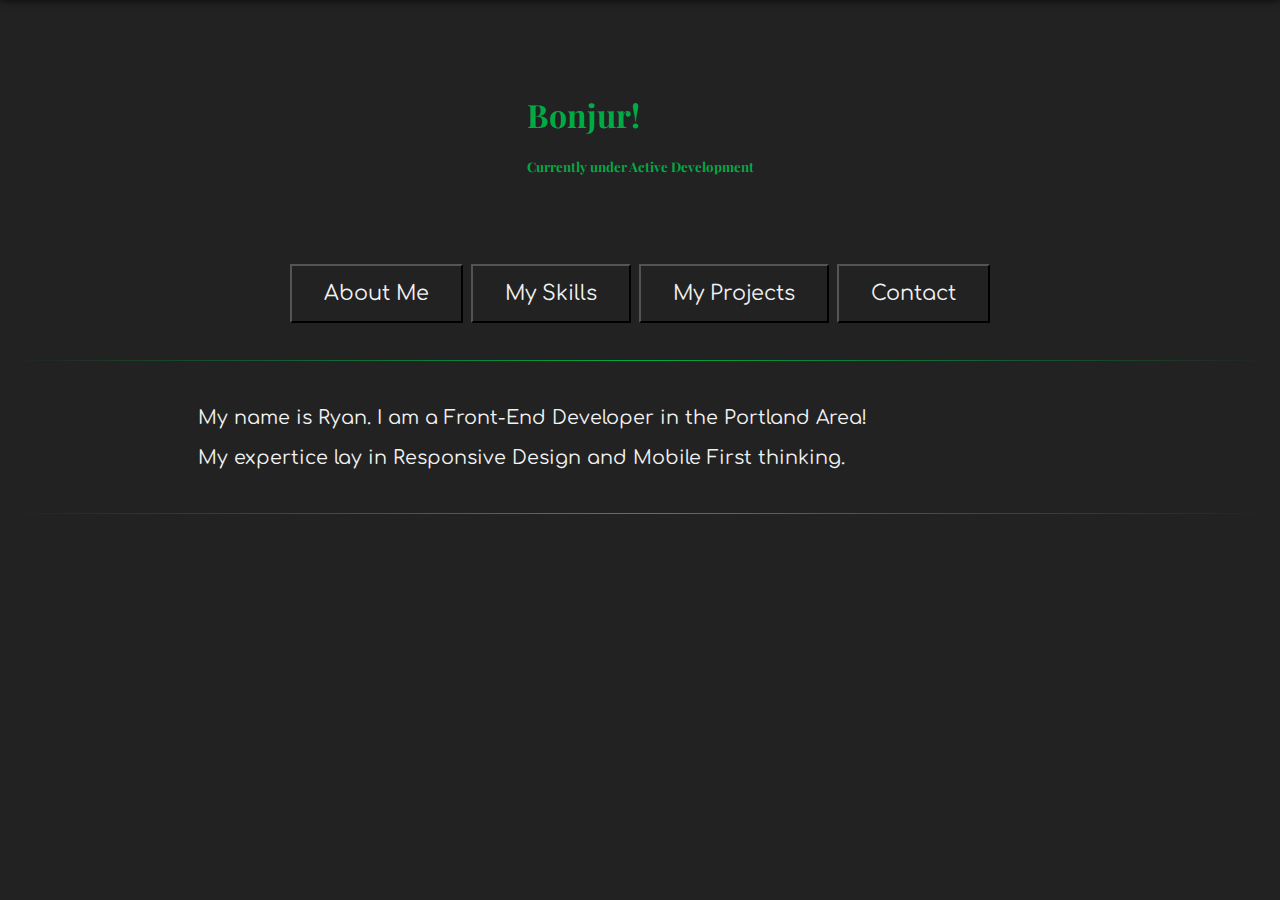
==== index.html @ 854c6ec0 "dark theme" ====
<!doctype html>
<html lang="en">
  <head>
    <!-- Required meta tags -->
    <meta charset="utf-8">
    <meta name="viewport" content="width=device-width, initial-scale=1, shrink-to-fit=no">

    <!-- Bootstrap CSS -->
    <link rel="stylesheet" href="https://stackpath.bootstrapcdn.com/bootstrap/4.1.3/css/bootstrap.min.css" integrity="sha384-MCw98/SFnGE8fJT3GXwEOngsV7Zt27NXFoaoApmYm81iuXoPkFOJwJ8ERdknLPMO" crossorigin="anonymous">
	
	<!-- CSS Style -->
	<link rel="stylesheet" href="./css/style.css">
  <link href="https://fonts.googleapis.com/css?family=Work+Sans:300,400" rel="stylesheet">
  <link rel="stylesheet" href="https://use.fontawesome.com/releases/v5.6.3/css/all.css" integrity="sha384-UHRtZLI+pbxtHCWp1t77Bi1L4ZtiqrqD80Kn4Z8NTSRyMA2Fd33n5dQ8lWUE00s/" crossorigin="anonymous">

  <!--Imported Fonts-->
  <link href="https://fonts.googleapis.com/css?family=Comfortaa|Playfair+Display:900" rel="stylesheet">

  <title>Still Under Development</title>
  </head>

  <body>
      <div class="flexContainer">
        <div class="heading">
          <h1>Bonjur!</h1>
          <h5>Currently under Active Development</h5>
        </div>
      </div>
    <div class="btn-bar">
    <button class="btn" onclick="getAbout()">About Me</button>
    <button class="btn" onclick="getHtmlCss()">My Skills</button>
    <button class="btn" onclick="getJS()">My Projects</button>
    <button class="btn" onclick="getUX()">Contact</button>
    </div>
    <hr class="style-two">
    <br>
    <div class="gridMod">
      <div></div>
      <div class="gridFlex"id="JSobj">
        <p>My name is Ryan. I am a Front-End Developer in the Portland Area!</p>
        <p>My expertice lay in Responsive Design and Mobile First thinking.</p>
      </div>
      <div></div>
    </div>
    <br>
    <hr class="style-two">

    <!-- Optional JavaScript -->
    <script src="js\portfolioJS.js">
    </script>
    <!-- jQuery first, then Popper.js, then Bootstrap JS -->
    <script src="https://code.jquery.com/jquery-3.3.1.slim.min.js" integrity="sha384-q8i/X+965DzO0rT7abK41JStQIAqVgRVzpbzo5smXKp4YfRvH+8abtTE1Pi6jizo" crossorigin="anonymous"></script>
    <script src="https://cdnjs.cloudflare.com/ajax/libs/popper.js/1.14.3/umd/popper.min.js" integrity="sha384-ZMP7rVo3mIykV+2+9J3UJ46jBk0WLaUAdn689aCwoqbBJiSnjAK/l8WvCWPIPm49" crossorigin="anonymous"></script>
    <script src="https://stackpath.bootstrapcdn.com/bootstrap/4.1.3/js/bootstrap.min.js" integrity="sha384-ChfqqxuZUCnJSK3+MXmPNIyE6ZbWh2IMqE241rYiqJxyMiZ6OW/JmZQ5stwEULTy" crossorigin="anonymous"></script>
  </body>
</html>
---- css/style.css ----
/*
JavaScript: #f7df1e
HTML: #e34f26
CSS: #0170BA 

green : #00ab44
black : #222
white : #f2f2f2

*/
body{
	background-color: #222;

}
body:before {
	content: "";
	position: fixed;
	top: -10px;
	left: 0;
	width: 100%;
	height: 10px;

	-webkit-box-shadow: 0px 0px 10px rgba(0,0,0,.8);
		-moz-box-shadow: 0px 0px 10px rgba(0,0,0,.8);
				   box-shadow: 0px 0px 10px rgba(0,0,0,.8);

	z-index: 100;
}
.flexContainer{
	padding-top: 5%;
	color: #00ab44;
	text-align: center;
}
.heading{
	font-family: 'Playfair Display', serif;
	display: inline-block;
	text-align: left;
}
.btn-bar{
	padding-top: 5%;
	padding-bottom: 2%;
	text-align: center;
}
.btn {
	background-color: #222;
	color: #f2f2f2;
	padding: 1rem 2rem;
	text-align: center;
	text-decoration: none;
	display: inline-block;
	font-size: 130%;
	margin: 4px 2px;
	cursor: pointer;
	transition: .2s;
	font-family: 'Comfortaa', cursive;

}
.btn:hover{
	background-color: #222;
	border-color: #222;
	color: #00ab44;
}

.gridMod {
	display: grid;
	grid-template-columns: auto 70% auto;
	grid-template-rows: auto+30%;
	
  }
.gridFlex{
	text-align: left;
	
	font-family: 'Comfortaa', cursive;
}
#JSobj{
	color: #f2f2f2;
	font-size: 120%;
}
.icon-bar{
	text-align:right;
}
i{
	color: #00ab44;
	font-size: 150%;
	margin: 2px;
}

.progress{
	margin-bottom: 1%;
	height:30px;
}

.progress-bar{
	background-color: #00ab44;
	text-align: left;
	padding-left: 10%;
}

hr.style-two {
    border: 0;
    height: 1px;
    background-image: linear-gradient(to right, rgba(0, 0, 0, 0), #00ab44, rgba(0, 0, 0, 0));
}
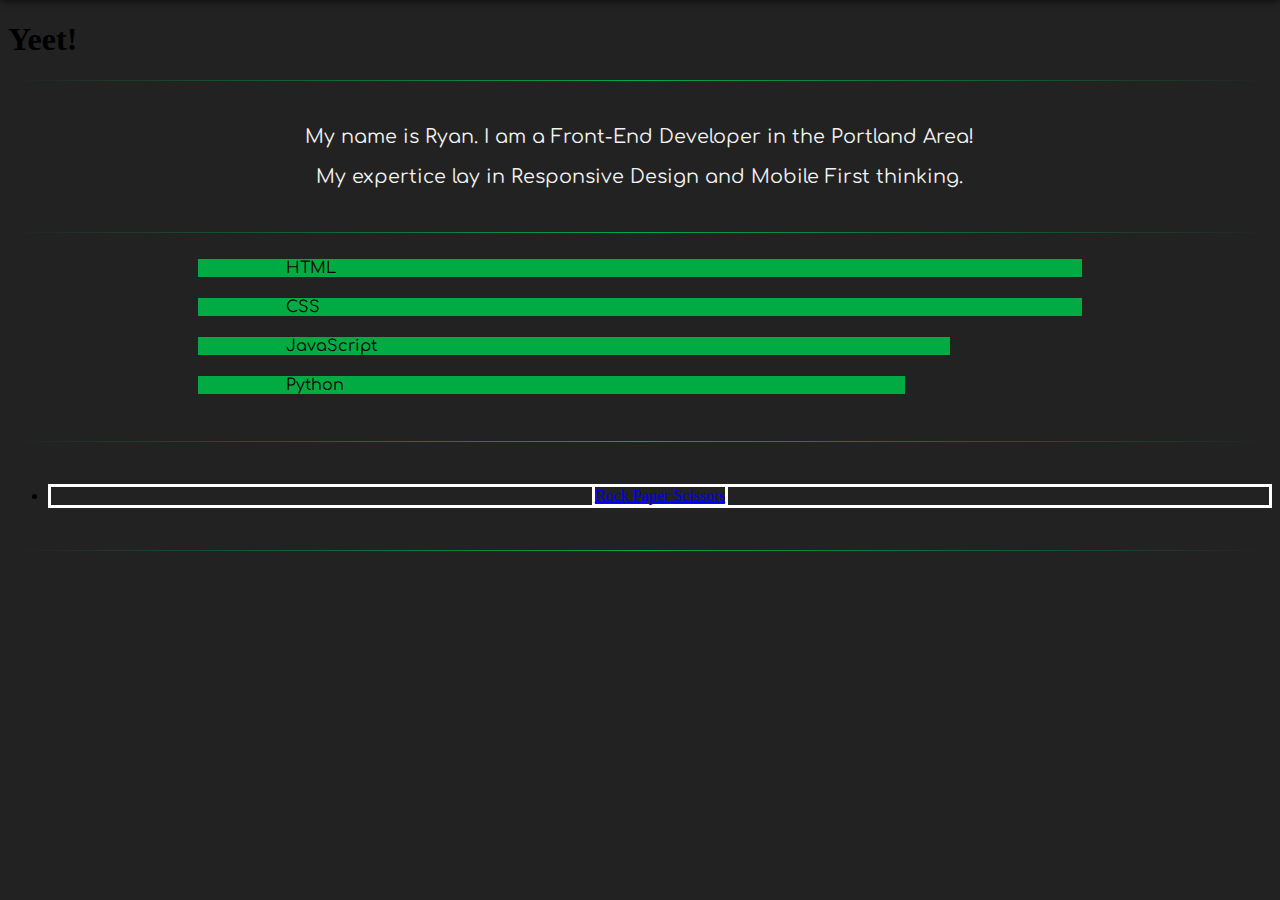
==== commit bc050cd1: "updates" ====
--- a/index.html
+++ b/index.html
@@ -20,20 +20,10 @@
   </head>
 
   <body>
-      <div class="flexContainer">
-        <div class="heading">
-          <h1>Bonjur!</h1>
-          <h5>Currently under Active Development</h5>
-        </div>
-      </div>
-    <div class="btn-bar">
-    <button class="btn" onclick="getAbout()">About Me</button>
-    <button class="btn" onclick="getHtmlCss()">My Skills</button>
-    <button class="btn" onclick="getJS()">My Projects</button>
-    <button class="btn" onclick="getUX()">Contact</button>
-    </div>
+    <h1>Yeet!</h1>
     <hr class="style-two">
     <br>
+
     <div class="gridMod">
       <div></div>
       <div class="gridFlex"id="JSobj">
@@ -41,6 +31,41 @@
         <p>My expertice lay in Responsive Design and Mobile First thinking.</p>
       </div>
       <div></div>
+    </div>
+
+    <br>
+    <hr class="style-two">
+    <br>
+
+    <div class="gridMod">
+      <div></div>
+      <div class="gridFlex">
+        <div class="progress">
+          <div class="progress-bar progress-bar-striped progress-bar-animated" role="progressbar" style="width: 90%" aria-valuenow="90" aria-valuemin="0" aria-valuemax="90">HTML</div>
+        </div>
+        <div class="progress">
+          <div class="progress-bar progress-bar-striped progress-bar-animated" role="progressbar" style="width: 90%" aria-valuenow="90" aria-valuemin="0" aria-valuemax="90">CSS</div>
+        </div>
+        <div class="progress">
+          <div class="progress-bar progress-bar-striped progress-bar-animated" role="progressbar" style="width: 75%" aria-valuenow="75" aria-valuemin="0" aria-valuemax="75">JavaScript</div>
+        </div>
+        <div class="progress">
+          <div class="progress-bar progress-bar-striped progress-bar-animated" role="progressbar" style="width: 70%" aria-valuenow="70" aria-valuemin="0" aria-valuemax="70">Python</div>
+        </div>
+      </div>
+      <div></div>
+    </div>
+
+    <br>
+    <hr class="style-two">
+    <br>
+    
+    <div class="projects">
+      <ul>
+        <li>
+          <a class="rps" href="projects/index.html">Rock Paper Scissors</a>
+        </li>
+      </ul>
     </div>
     <br>
     <hr class="style-two">
--- a/css/style.css
+++ b/css/style.css
@@ -8,9 +8,10 @@
 white : #f2f2f2
 
 */
+
+
 body{
 	background-color: #222;
-
 }
 body:before {
 	content: "";
@@ -68,7 +69,7 @@
 	
   }
 .gridFlex{
-	text-align: left;
+	text-align: center;
 	
 	font-family: 'Comfortaa', cursive;
 }
@@ -86,6 +87,7 @@
 }
 
 .progress{
+
 	margin-bottom: 1%;
 	height:30px;
 }
@@ -101,6 +103,17 @@
     height: 1px;
     background-image: linear-gradient(to right, rgba(0, 0, 0, 0), #00ab44, rgba(0, 0, 0, 0));
 }
+.projects{
+	text-align: center;
+}
+.rps{
+	border-style: solid;
+	border-color: white;
+
+}
+li{
+	border: white solid;
+}
 
 
 
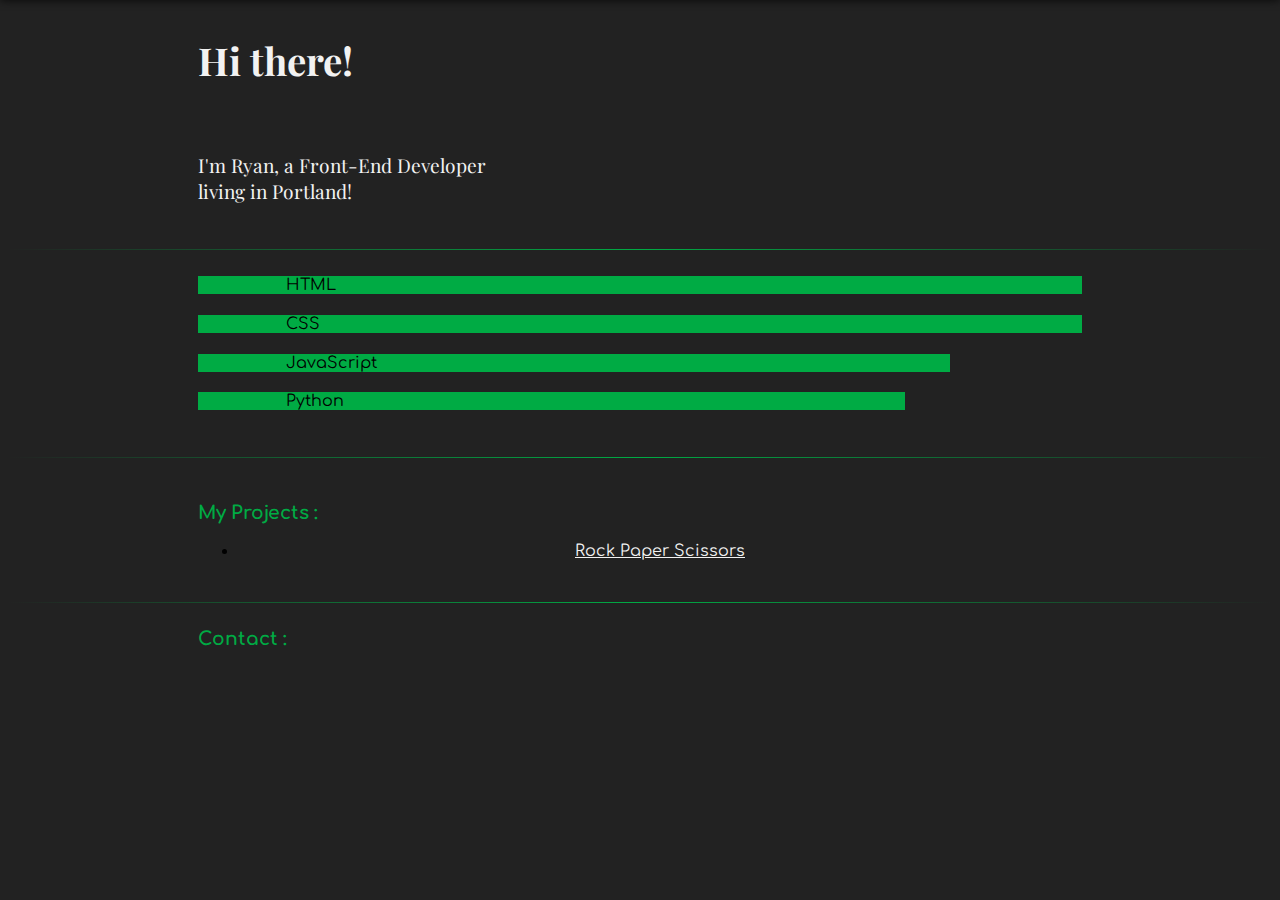
==== commit 28262eaa: "Organized form and style" ====
--- a/index.html
+++ b/index.html
@@ -20,15 +20,12 @@
   </head>
 
   <body>
-    <h1>Yeet!</h1>
-    <hr class="style-two">
-    <br>
 
     <div class="gridMod">
       <div></div>
       <div class="gridFlex"id="JSobj">
-        <p>My name is Ryan. I am a Front-End Developer in the Portland Area!</p>
-        <p>My expertice lay in Responsive Design and Mobile First thinking.</p>
+        <h1 class="heading">Hi there!</h1><br>
+        <p class="heading">I'm Ryan, a Front-End Developer<br>living in Portland!</p>
       </div>
       <div></div>
     </div>
@@ -60,15 +57,35 @@
     <hr class="style-two">
     <br>
     
-    <div class="projects">
-      <ul>
-        <li>
-          <a class="rps" href="projects/index.html">Rock Paper Scissors</a>
-        </li>
-      </ul>
+    <div class="gridMod">
+      <div></div>
+      <div class="gridFlex">
+        <h3>My Projects :</h3>
+        <ul>
+          <li>
+            <a class="rps" href="projects/index.html">Rock Paper Scissors</a>
+          </li>
+        </ul>
+      </div>
+      <div></div>
     </div>
+
     <br>
     <hr class="style-two">
+
+    <div class="gridMod">
+      <div></div>
+      <div class="gridFlex">
+        <h3>Contact :</h3>
+        <br>
+        <ul class="icon-bar">
+          <a class="icon" href=""><i class="fab fa-github"></i></a>
+          <a class="icon" href=""><i class="fab fa-linkedin"></i></a>
+          <a class="icon" href=""><i class="fab fa-instagram"></i></a>
+        </ul>
+      </div>
+      <div></div>
+    </div>
 
     <!-- Optional JavaScript -->
     <script src="js\portfolioJS.js">
--- a/css/style.css
+++ b/css/style.css
@@ -34,7 +34,6 @@
 }
 .heading{
 	font-family: 'Playfair Display', serif;
-	display: inline-block;
 	text-align: left;
 }
 .btn-bar{
@@ -106,13 +105,19 @@
 .projects{
 	text-align: center;
 }
-.rps{
-	border-style: solid;
-	border-color: white;
-
+.rps{	
+	padding: 20px;
+	color: #f2f2f2;
 }
-li{
-	border: white solid;
+.rps:hover{
+	color: #f2f2f2
+}
+.rps:active{
+	color: #00ab44;
+}
+h3{
+	text-align: left;
+	color: #00ab44;
 }
 
 
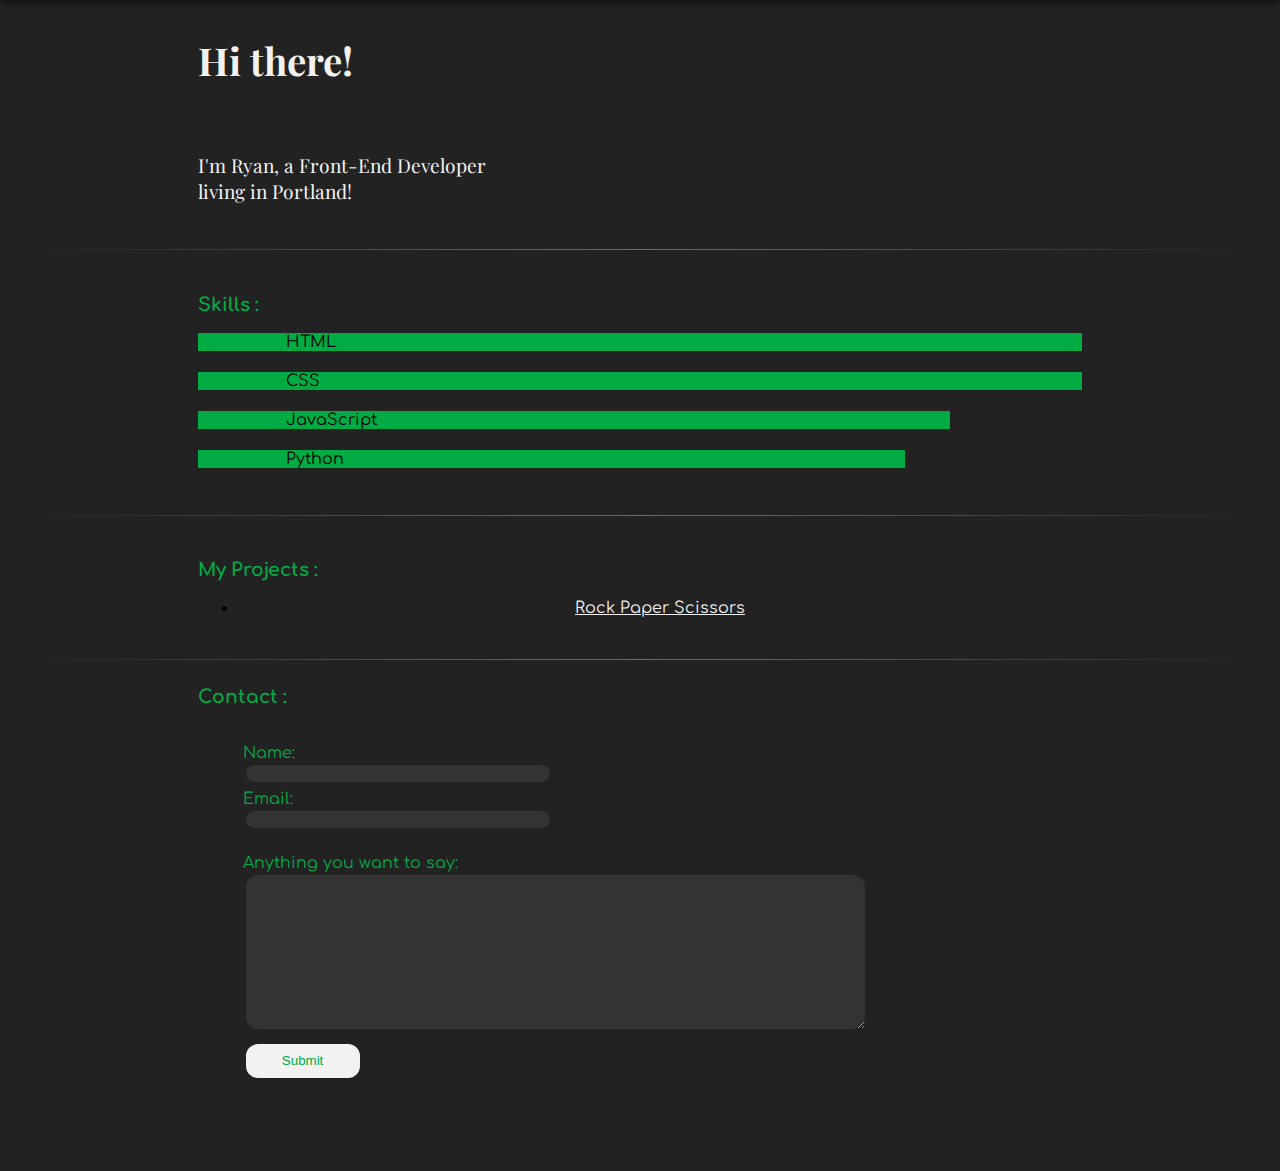
==== commit 6bcbde7f: "styled email form" ====
--- a/index.html
+++ b/index.html
@@ -37,6 +37,7 @@
     <div class="gridMod">
       <div></div>
       <div class="gridFlex">
+        <h3>Skills :</h3>
         <div class="progress">
           <div class="progress-bar progress-bar-striped progress-bar-animated" role="progressbar" style="width: 90%" aria-valuenow="90" aria-valuemin="0" aria-valuemax="90">HTML</div>
         </div>
@@ -78,6 +79,17 @@
       <div class="gridFlex">
         <h3>Contact :</h3>
         <br>
+        <form>
+          Name:<br>
+          <input type="text" name="name" id="textbox"><br>
+          Email:<br>
+          <input type="text" name="email" id="textbox"><br>
+          <br>
+          Anything you want to say:<br>
+          <textarea name="message" rows="10" cols="75" id="content"></textarea><br>
+          <input type="submit" id="submit">
+        </form>
+        </br>
         <ul class="icon-bar">
           <a class="icon" href=""><i class="fab fa-github"></i></a>
           <a class="icon" href=""><i class="fab fa-linkedin"></i></a>
--- a/css/style.css
+++ b/css/style.css
@@ -119,9 +119,35 @@
 	text-align: left;
 	color: #00ab44;
 }
+form{
+	color: #00ab44;
+	text-align: left;
+	margin-left: 45px;
+}
+input{
+	border: solid;
+	border-color: #222;
+	background-color: #333;
+	border-radius:  15px;
+	color: #f2f2f2;
+	margin-bottom: 5px;
+	width: 300px;
+}
+#content{
+	border: solid;
+	border-color: #222;
+	background-color: #333;
+	border-radius:  15px;
+	color: #f2f2f2;
+	margin-bottom: 5px;
+}
+#submit{
+	color: #00ab44;
+	background-color: #f2f2f2;
+	height: 40px;
+	width: 120px;
+}
 
 
 
 
-
-
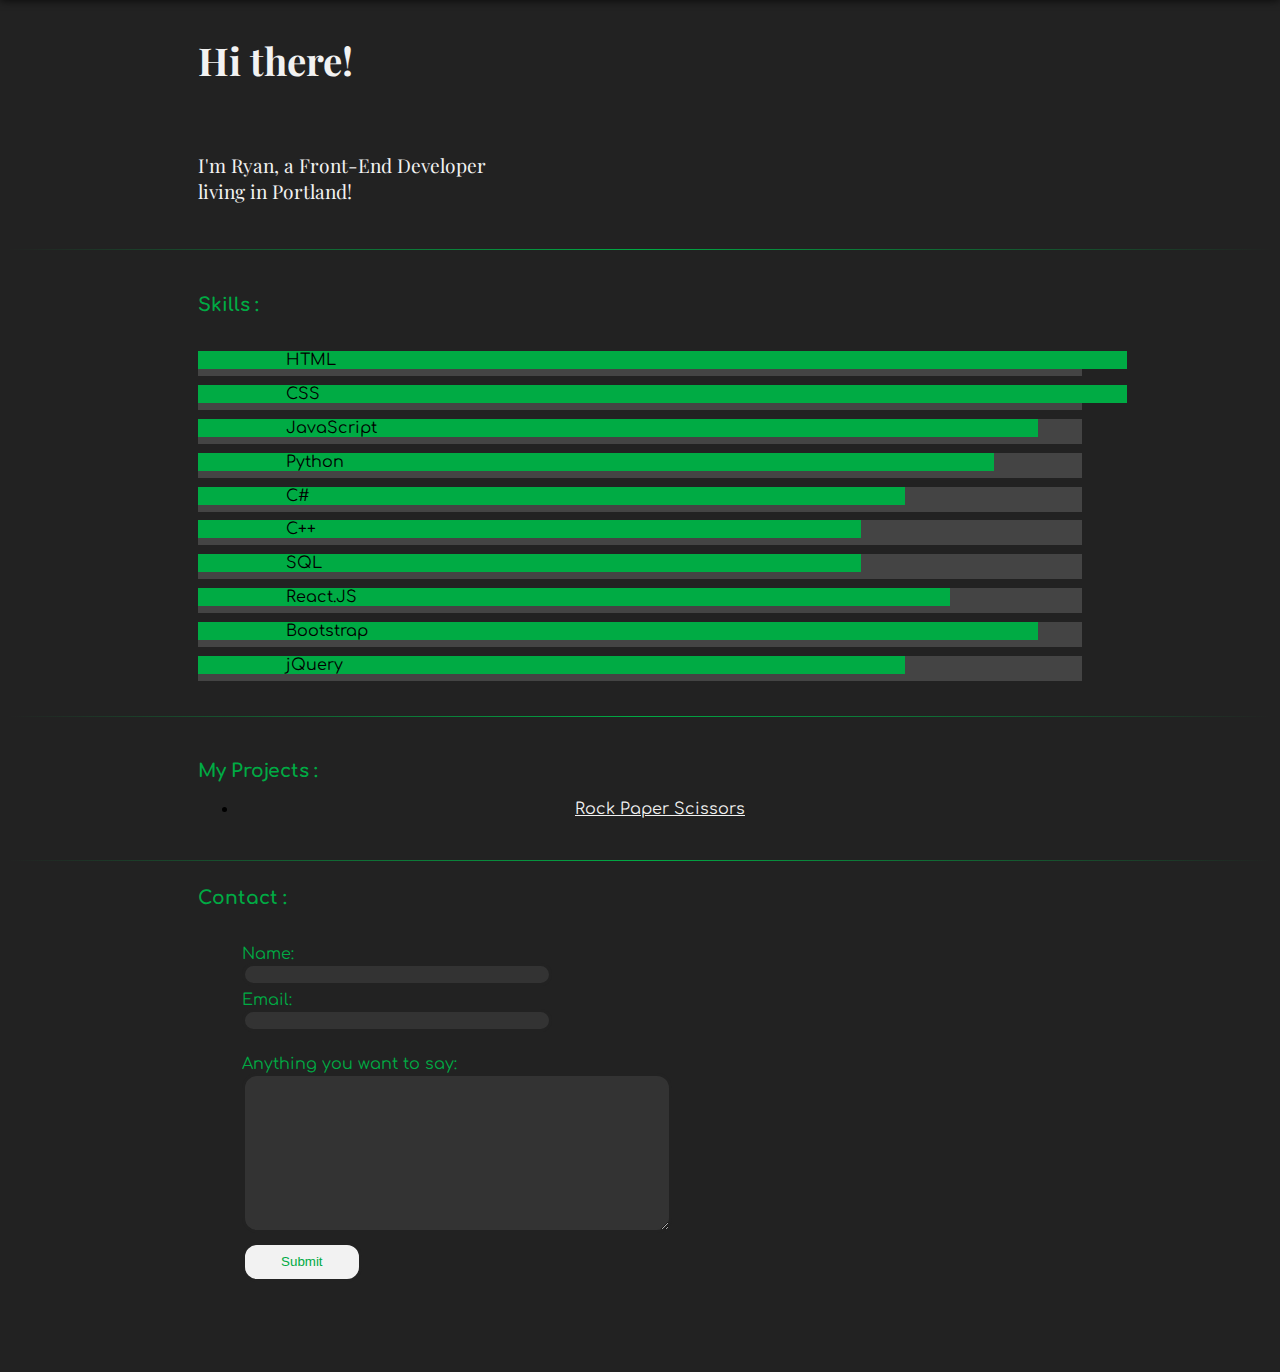
==== commit 68c2b696: "added ceaser cipher project. Moved files to proper folders" ====
--- a/index.html
+++ b/index.html
@@ -16,7 +16,7 @@
   <!--Imported Fonts-->
   <link href="https://fonts.googleapis.com/css?family=Comfortaa|Playfair+Display:900" rel="stylesheet">
 
-  <title>Still Under Development</title>
+  <title>Ryan's Amazing Portfolio</title>
   </head>
 
   <body>
@@ -38,18 +38,43 @@
       <div></div>
       <div class="gridFlex">
         <h3>Skills :</h3>
+        <br>
         <div class="progress">
-          <div class="progress-bar progress-bar-striped progress-bar-animated" role="progressbar" style="width: 90%" aria-valuenow="90" aria-valuemin="0" aria-valuemax="90">HTML</div>
+          <div class="progress-bar " role="progressbar" style="width: 95%" aria-valuenow="90" aria-valuemin="0" aria-valuemax="90">HTML</div>
         </div>
         <div class="progress">
-          <div class="progress-bar progress-bar-striped progress-bar-animated" role="progressbar" style="width: 90%" aria-valuenow="90" aria-valuemin="0" aria-valuemax="90">CSS</div>
+          <div class="progress-bar " role="progressbar" style="width: 95%" aria-valuenow="90" aria-valuemin="0" aria-valuemax="90">CSS</div>
         </div>
         <div class="progress">
-          <div class="progress-bar progress-bar-striped progress-bar-animated" role="progressbar" style="width: 75%" aria-valuenow="75" aria-valuemin="0" aria-valuemax="75">JavaScript</div>
+          <div class="progress-bar " role="progressbar" style="width: 85%" aria-valuenow="75" aria-valuemin="0" aria-valuemax="75">JavaScript</div>
         </div>
         <div class="progress">
-          <div class="progress-bar progress-bar-striped progress-bar-animated" role="progressbar" style="width: 70%" aria-valuenow="70" aria-valuemin="0" aria-valuemax="70">Python</div>
+          <div class="progress-bar " role="progressbar" style="width: 80%" aria-valuenow="70" aria-valuemin="0" aria-valuemax="70">Python</div>
         </div>
+        
+        <div class="progress">
+          <div class="progress-bar " role="progressbar" style="width: 70%" aria-valuenow="100" aria-valuemin="0" aria-valuemax="100">C#</div>
+        </div>
+        <div class="progress">
+          <div class="progress-bar " role="progressbar" style="width: 65%" aria-valuenow="100" aria-valuemin="0" aria-valuemax="100">C++</div>
+        </div>
+        <div class="progress">
+          <div class="progress-bar " role="progressbar" style="width: 65%" aria-valuenow="100" aria-valuemin="0" aria-valuemax="100">SQL</div>
+        </div>
+
+        <div class="progress">
+          <div class="progress-bar " role="progressbar" style="width: 75%" aria-valuenow="100" aria-valuemin="0" aria-valuemax="100">React.JS</div>
+        </div>
+        <div class="progress">
+          <div class="progress-bar " role="progressbar" style="width: 85%" aria-valuenow="100" aria-valuemin="0" aria-valuemax="100">Bootstrap</div>
+        </div>
+        <div class="progress">
+          <div class="progress-bar " role="progressbar" style="width: 70%" aria-valuenow="100" aria-valuemin="0" aria-valuemax="100">jQuery</div>
+        </div>
+        
+
+
+        
       </div>
       <div></div>
     </div>
@@ -91,8 +116,8 @@
         </form>
         </br>
         <ul class="icon-bar">
-          <a class="icon" href=""><i class="fab fa-github"></i></a>
-          <a class="icon" href=""><i class="fab fa-linkedin"></i></a>
+          <a class="icon" href="https://github.com/FrankSrirachaPDX"><i class="fab fa-github"></i></a>
+          <a class="icon" href="https://www.linkedin.com/in/ryan-werner-5b7548177/"><i class="fab fa-linkedin"></i></a>
           <a class="icon" href=""><i class="fab fa-instagram"></i></a>
         </ul>
       </div>
--- a/css/style.css
+++ b/css/style.css
@@ -86,9 +86,9 @@
 }
 
 .progress{
-
 	margin-bottom: 1%;
-	height:30px;
+	height:25px;
+	background-color: #444;
 }
 
 .progress-bar{
@@ -122,7 +122,7 @@
 form{
 	color: #00ab44;
 	text-align: left;
-	margin-left: 45px;
+	margin-left: 5%;
 }
 input{
 	border: solid;
@@ -140,6 +140,8 @@
 	border-radius:  15px;
 	color: #f2f2f2;
 	margin-bottom: 5px;
+	width: 50%;
+
 }
 #submit{
 	color: #00ab44;
@@ -151,3 +153,4 @@
 
 
 
+
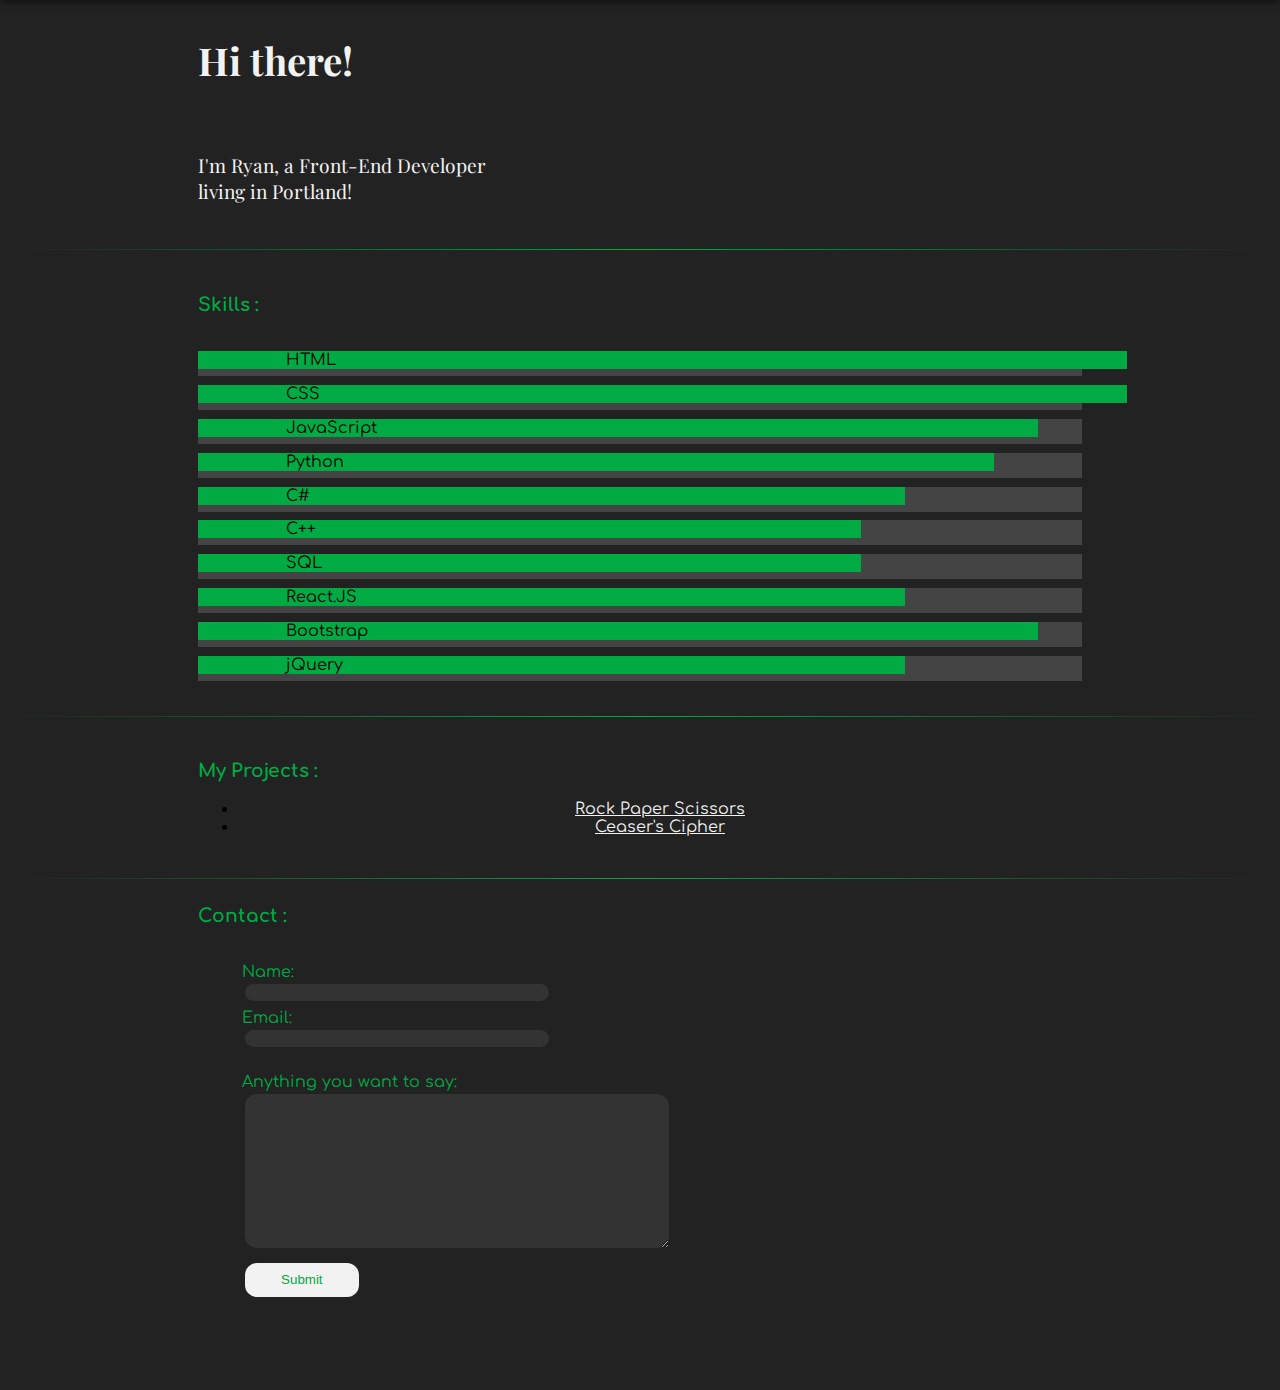
==== commit 72a44f68: "fixed display" ====
--- a/index.html
+++ b/index.html
@@ -63,7 +63,7 @@
         </div>
 
         <div class="progress">
-          <div class="progress-bar " role="progressbar" style="width: 75%" aria-valuenow="100" aria-valuemin="0" aria-valuemax="100">React.JS</div>
+          <div class="progress-bar " role="progressbar" style="width: 70%" aria-valuenow="100" aria-valuemin="0" aria-valuemax="100">React.JS</div>
         </div>
         <div class="progress">
           <div class="progress-bar " role="progressbar" style="width: 85%" aria-valuenow="100" aria-valuemin="0" aria-valuemax="100">Bootstrap</div>
@@ -89,7 +89,10 @@
         <h3>My Projects :</h3>
         <ul>
           <li>
-            <a class="rps" href="projects/index.html">Rock Paper Scissors</a>
+            <a class="project" href="projects/rps/index.html">Rock Paper Scissors</a>
+          </li>
+          <li>
+              <a class="project" href="projects/ceaserCipher/index.html">Ceaser's Cipher</a>
           </li>
         </ul>
       </div>
--- a/css/style.css
+++ b/css/style.css
@@ -105,14 +105,14 @@
 .projects{
 	text-align: center;
 }
-.rps{	
+.project{	
 	padding: 20px;
 	color: #f2f2f2;
 }
-.rps:hover{
+.project:hover{
 	color: #f2f2f2
 }
-.rps:active{
+.project:active{
 	color: #00ab44;
 }
 h3{
